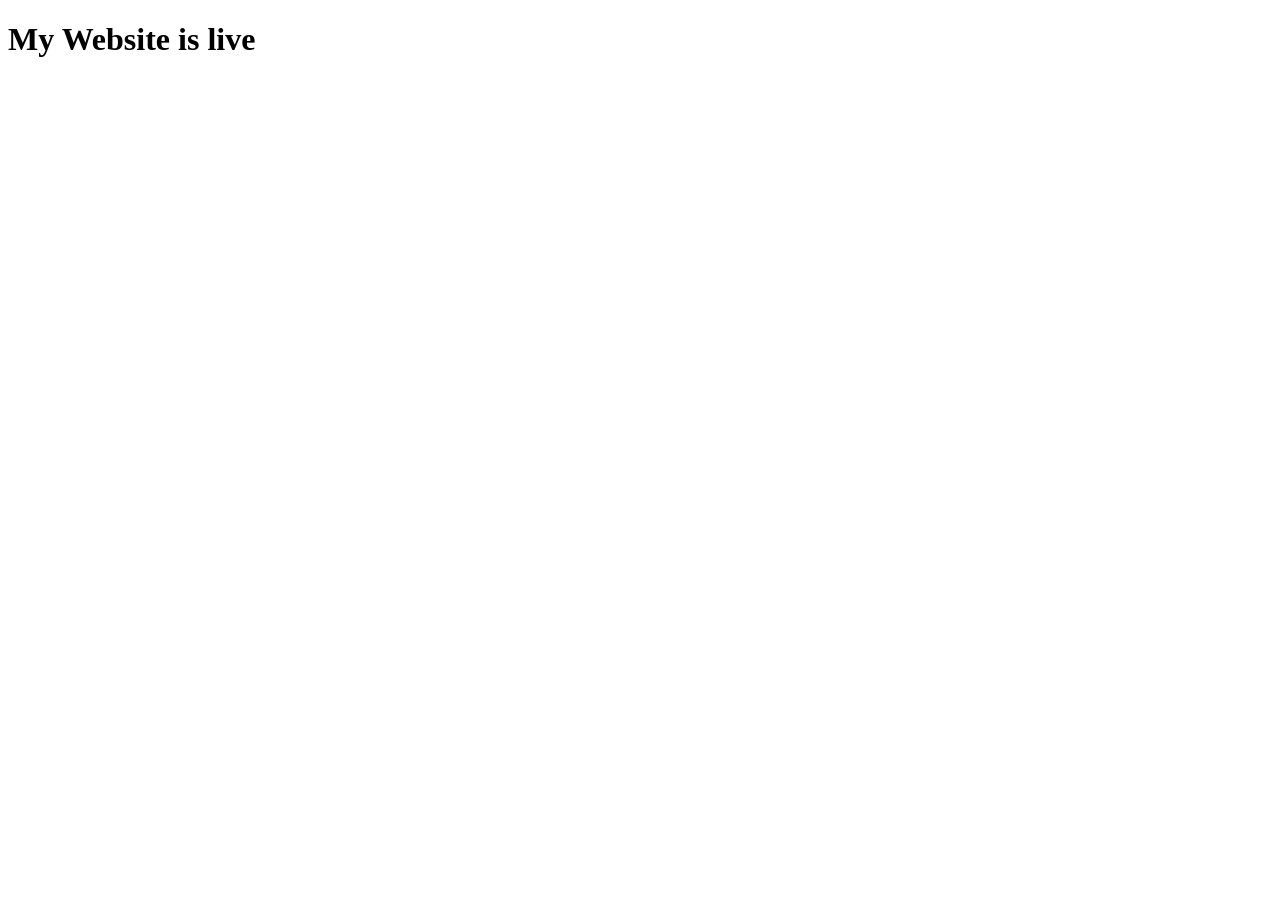
==== index.html @ f47f1bf3 "update index.html" ====
<!DOCTYPE html>
<html lang="en">
<head>
    <meta charset="UTF-8">
    <meta name="viewport" content="width=device-width, initial-scale=1.0">
    <title>Document</title>
</head>
<body>
     <h1>My Website is live</h1>   
</body>
</html>
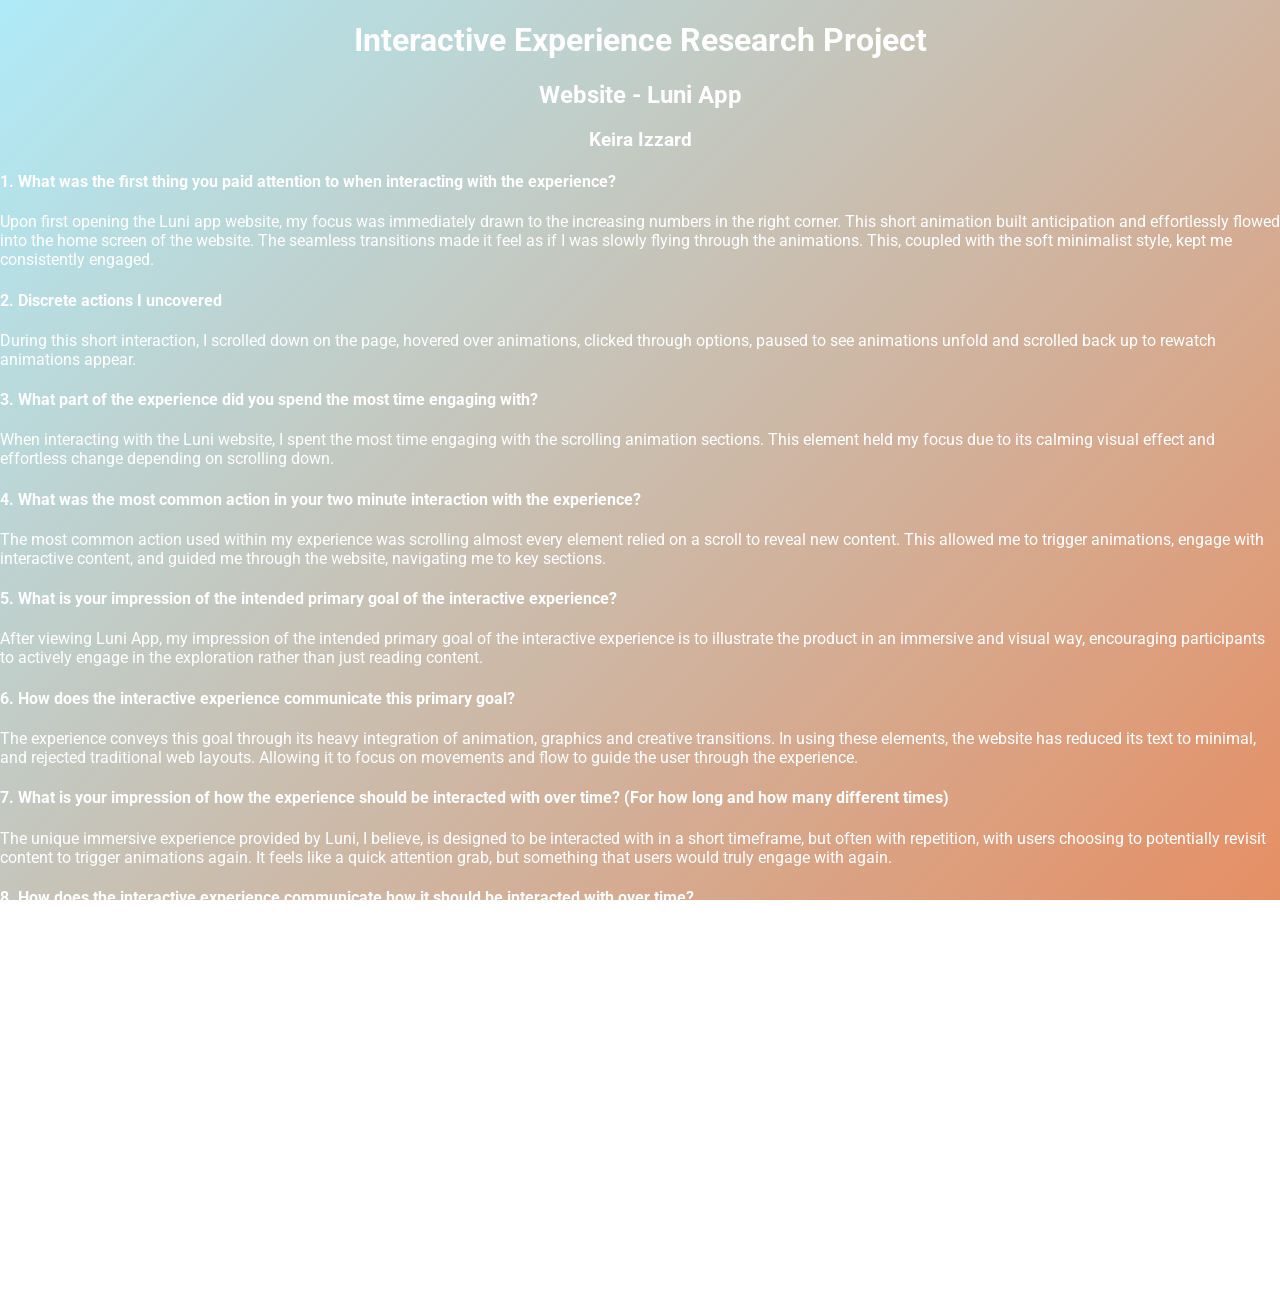
==== commit c3dc3c0c: "add project files" ====
--- a/index.html
+++ b/index.html
@@ -1,11 +1,92 @@
 <!DOCTYPE html>
 <html lang="en">
 <head>
+    <link rel="stylesheet" href="style.css">
+    <link href="https://fonts.googleapis.com/css2?family=Roboto:wght@300;400;500;700&display=swap" rel="stylesheet">
     <meta charset="UTF-8">
     <meta name="viewport" content="width=device-width, initial-scale=1.0">
     <title>Document</title>
-</head>
-<body>
-     <h1>My Website is live</h1>   
+    
+  
+     </style>
+     <h1>Interactive Experience Research Project</h1>  
+     <h2>Website - Luni App</h2> 
+     <h3>Keira Izzard</h3>
+
+     <section>
+     <h4> 1. What was the first thing you paid attention to when interacting with the experience?</h4>
+     <p> Upon first opening the Luni app website, my focus was immediately drawn to the increasing numbers in the right corner. This short animation built anticipation and effortlessly flowed into the home screen of the website. The seamless transitions made it feel as if I was slowly flying through the animations. This, coupled with the soft minimalist style, kept me consistently engaged.</p>
+     </section>
+     
+    <section>
+    <h4> 2. Discrete actions I uncovered</h4>
+    <p> During this short interaction, I scrolled down on the page, hovered over animations, clicked through options, paused to see animations unfold and scrolled back up to rewatch animations appear. </p>
+    </section>
+
+    <section>
+    <h4> 3. What part of the experience did you spend the most time engaging with?</h4>
+    <p>When interacting with the Luni website, I spent the most time engaging with the scrolling animation sections. This element held my focus due to its calming visual effect and effortless change depending on scrolling down.</p>
+    </section>
+
+    <section>
+    <h4> 4. What was the most common action in your two minute interaction with the experience?</h4>
+    <p> The most common action used within my experience was scrolling almost every element relied on a scroll to reveal new content. This allowed me to trigger animations, engage with interactive content, and guided me through the website, navigating me to key sections.</p>
+    </section>
+
+    <section>
+    <h4> 5. What is your impression of the intended primary goal of the interactive experience? </h4>   
+    <p> After viewing Luni App, my impression of the intended primary goal of the interactive experience is to illustrate the product in an immersive and visual way, encouraging participants to actively engage in the exploration rather than just reading content.   </p>
+    </section>
+
+    <section>  
+    <h4> 6. How does the interactive experience communicate this primary goal? </h4>
+    <p> The experience conveys this goal through its heavy integration of animation, graphics and creative transitions. In using these elements, the website has reduced its text to minimal, and rejected traditional web layouts. Allowing it to focus on movements and flow to guide the user through the experience.  </p>
+    </section>
+
+    <section>  
+    <h4> 7. What is your impression of how the experience should be interacted with over time? (For how long and how many different times) </h4>
+    <p> The unique immersive experience provided by Luni, I believe, is designed to be interacted with in a short timeframe, but often with repetition, with users choosing to potentially revisit content to trigger animations again. It feels like a quick attention grab, but something that users would truly engage with again. </p>
+    </section>
+
+    <section>  
+    <h4> 8. How does the interactive experience communicate how it should be interacted with over time?</h4>
+    <p> This is communicated through the layout of the site, a minimalist style paired with a strong visual animative element, which implies fast-paced user engagement. The smooth transition and navigation of the website confirms a desire for a all in one interaction, allowing the user to get from A to B in one sitting. This here suggests that the Luni app website is to be consumed in a casual, quick manner as opposed to a more lengthy session.  </p>
+    </section>
+
+    <section>  
+    <h4> 9. What other media forms (digital or otherwise) does the experience reference?</h4>
+    <p> The experience references other media forms such as mobile app interfaces, digital products, and motion design, commonly associated with branding for new tech releases. </p>
+    </section>
+
+    <section>  
+    <h4> 10. What does this reference/s communicate to you about how you should act when engaging with your research experience? </h4>
+    <p> Luni's references communicate that users should engage with the website’s content in a hands-on and exploratory way. This method emulates how I would engage with a new digital product, which strongly aligns with Luni's goal. </p>
+    </section>
+
+    <section>  
+    <h4> 11. What does this reference/s communicate to you about how you should feel when engaging with your research experience? </h4>
+    <p>   </p>
+    </section>
+
+    <section>  
+    <h4> 12. </h4>
+    <p>   </p>
+    </section>
+
+    <section>  
+    <h4> 13. </h4>
+    <p>   </p>
+    </section>
+
+
+
+
+
+    
+     <link rel="apple-touch-icon" sizes="180x180" href="/apple-touch-icon.png">
+<link rel="icon" type="image/png" sizes="32x32" href="/favicon-32x32.png">
+<link rel="icon" type="image/png" sizes="16x16" href="/favicon-16x16.png">
+
+
 </body>
 </html>
--- a/style.css
+++ b/style.css
@@ -0,0 +1,75 @@
+
+            body {
+                h1 {
+                    text-align: center;
+                  }
+                  h2 {
+                    text-align: center;
+                  }
+                  h3 {
+                    text-align: center;
+                  }
+                margin: 0;
+                font-family: 'Roboto', sans-serif;
+                color: #ffffff;
+                background: linear-gradient(135deg,#afebf8, hwb(20 39% 10%));
+                body {  
+                
+                }
+                h1 {
+                font: weight 300px;
+                main {
+                    max-width: 900px;
+                    margin: 0 auto;
+                    padding: 40px;
+                    section {
+                        background: rgba(255, 255, 255, 0.1);
+                        padding: 25px;
+                        border-radius: 12px;
+                        margin-bottom: 30px;
+                      }
+                      img {
+                        width: 100%;
+                        max-width: 500px;
+                        display: block;
+                        margin: 20px auto;
+                        border-radius: 10px;
+                      }
+                      h1 {
+                        text-align: center;
+                        font-size: 42px;
+                        margin-bottom: 10px;
+                      }
+                      
+                      h2 {
+                        text-align: center;
+                        font-weight: 400;
+                        margin-bottom: 30px;
+                      }
+                      body {
+                        background: linear-gradient(135deg, #89CFF0, #F4A261);
+                      }
+                      p {
+                        line-height: 1.6;
+                      }
+                  }
+                }
+                img {
+                    width: 85%;
+                    max-width: 300px;
+                    height: auto;
+                  }
+
+              
+        
+    
+        background-repeat: no-repeat;
+        background-size: cover;      
+        background-position: center;   
+        background-attachment: fixed; 
+        
+
+
+    
+
+ }
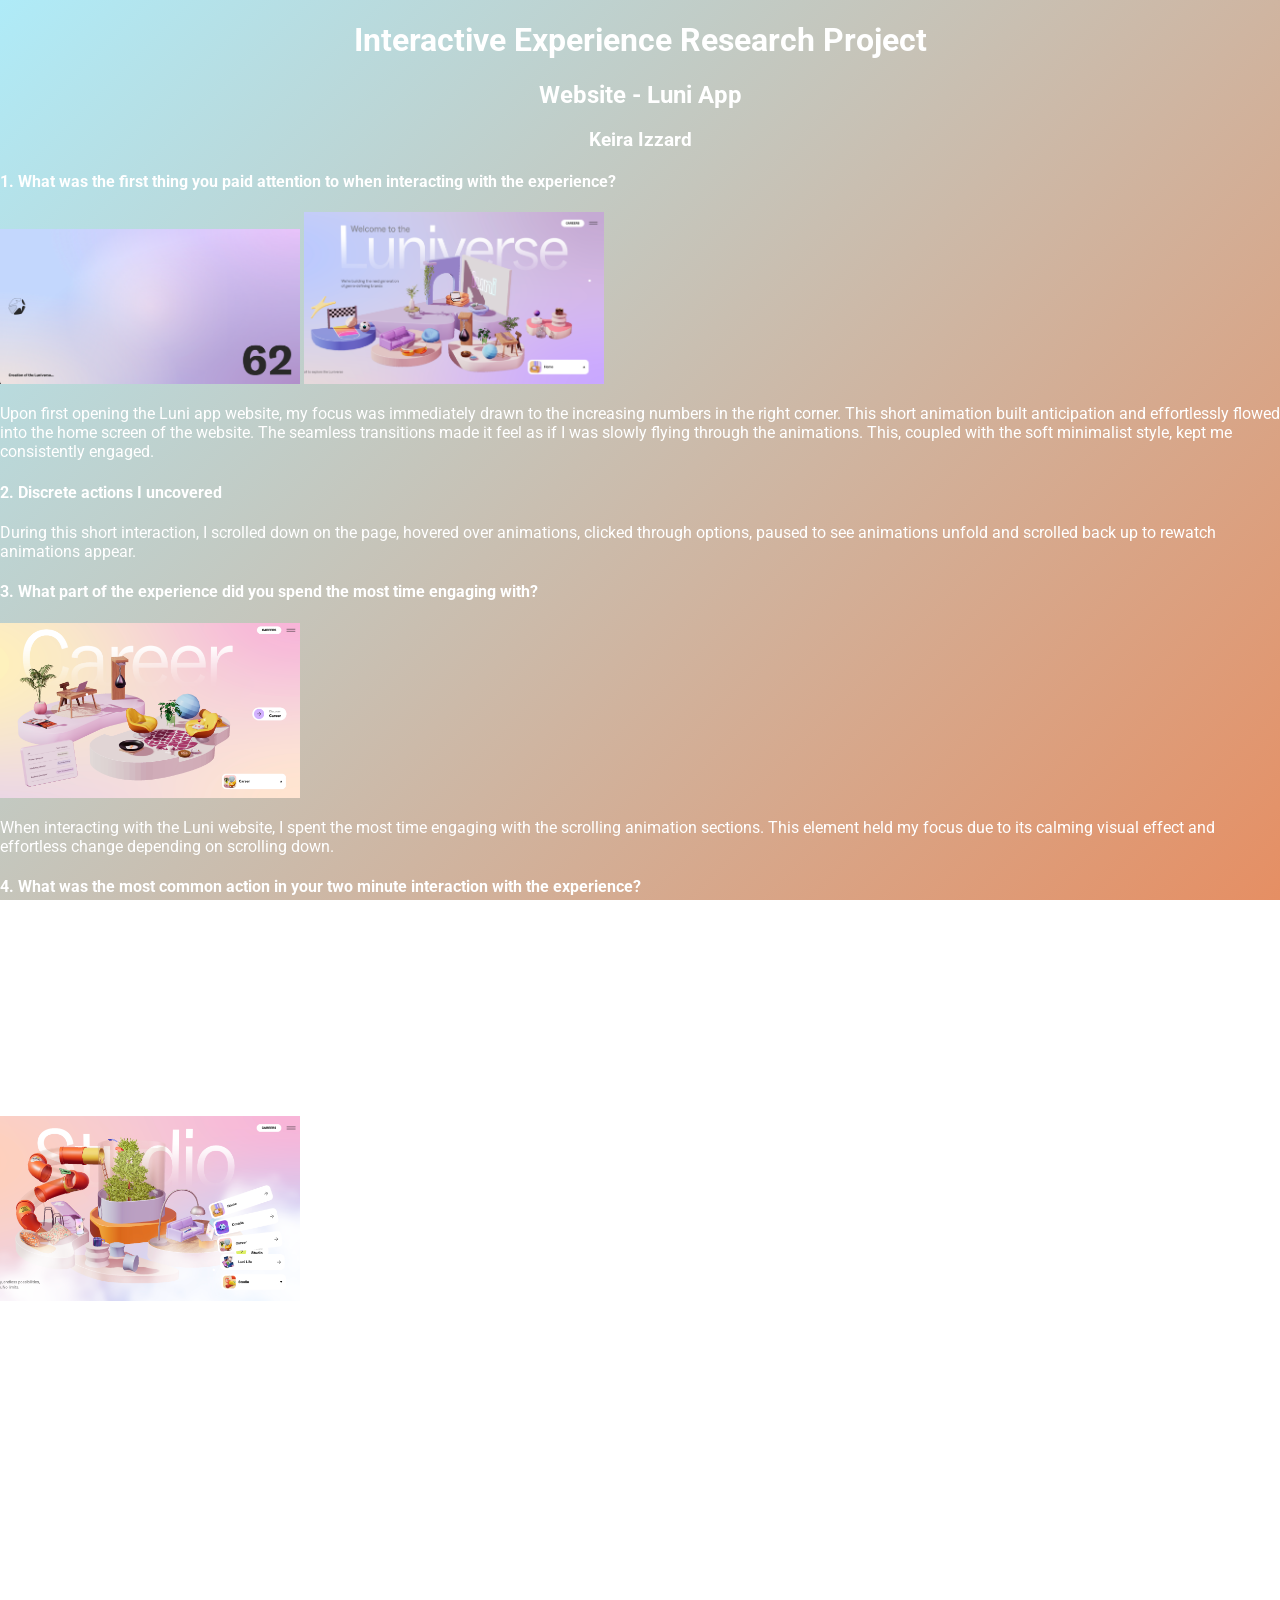
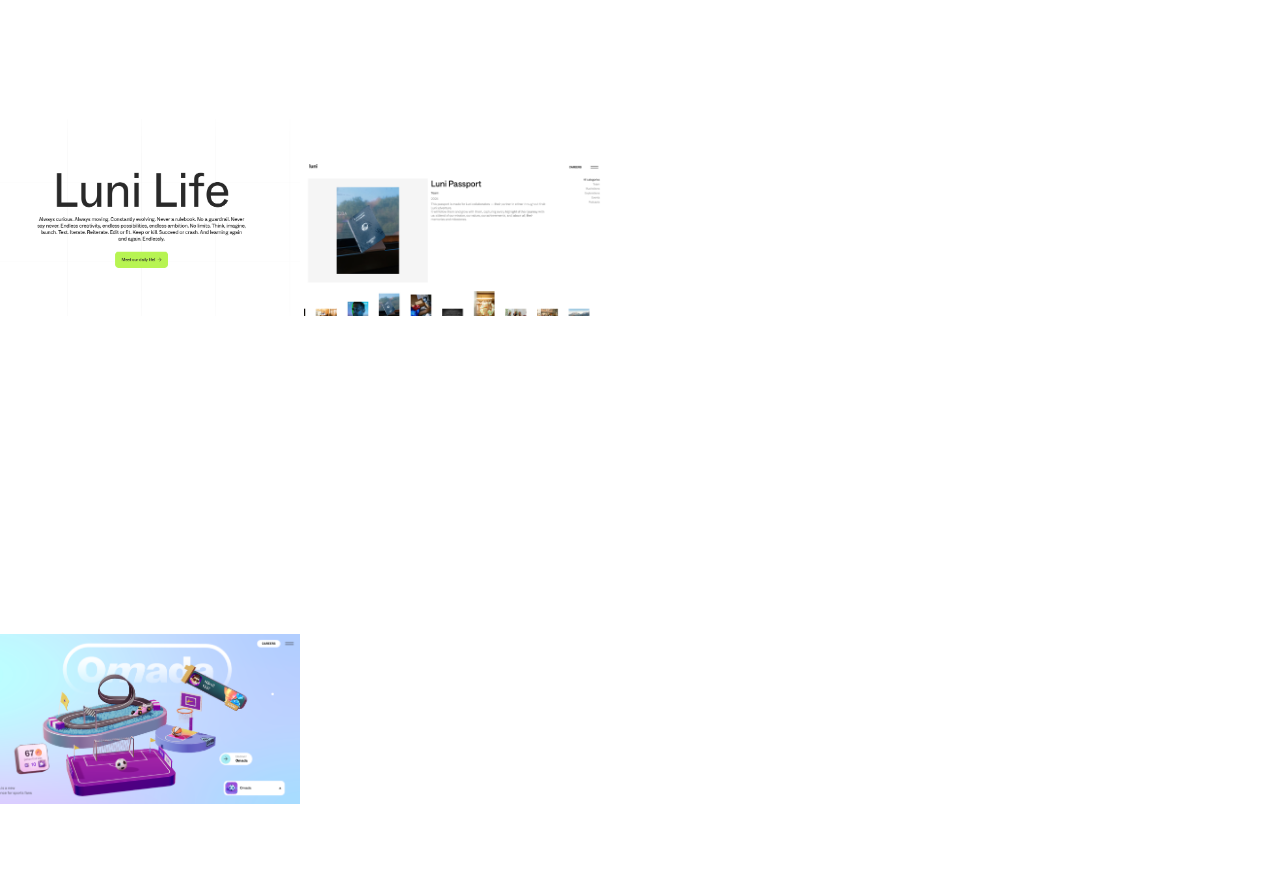
==== commit 95859dc4: "final version" ====
--- a/index.html
+++ b/index.html
@@ -1,92 +1,99 @@
 <!DOCTYPE html>
 <html lang="en">
 <head>
+    <meta charset="UTF-8">
+    <meta name="viewport" content="width=device-width, initial-scale=1.0">
+    <title>Interactive Experience Research Project</title>
     <link rel="stylesheet" href="style.css">
     <link href="https://fonts.googleapis.com/css2?family=Roboto:wght@300;400;500;700&display=swap" rel="stylesheet">
-    <meta charset="UTF-8">
-    <meta name="viewport" content="width=device-width, initial-scale=1.0">
-    <title>Document</title>
-    
-  
-     </style>
-     <h1>Interactive Experience Research Project</h1>  
-     <h2>Website - Luni App</h2> 
-     <h3>Keira Izzard</h3>
+    <link rel="apple-touch-icon" sizes="180x180" href="/apple-touch-icon.png">
+    <link rel="icon" type="image/png" sizes="32x32" href="/favicon-32x32.png">
+    <link rel="icon" type="image/png" sizes="16x16" href="/favicon-16x16.png">
+    <link rel="manifest" href="/site.webmanifest">
+</head>
+<body>
+
+    <header>
+        <h1>Interactive Experience Research Project</h1>
+        <h2>Website - Luni App</h2>
+        <h3>Keira Izzard</h3>
+    </header>
+
+    <main>
 
      <section>
-     <h4> 1. What was the first thing you paid attention to when interacting with the experience?</h4>
-     <p> Upon first opening the Luni app website, my focus was immediately drawn to the increasing numbers in the right corner. This short animation built anticipation and effortlessly flowed into the home screen of the website. The seamless transitions made it feel as if I was slowly flying through the animations. This, coupled with the soft minimalist style, kept me consistently engaged.</p>
+     <h4>1. What was the first thing you paid attention to when interacting with the experience?</h4>
+     <img src="Images/screenshot4.png" alt="screenshot4">
+     <img src="Images/screenshot6.png" alt="screenshot6">
+     <p>Upon first opening the Luni app website, my focus was immediately drawn to the increasing numbers in the right corner. This short animation built anticipation and effortlessly flowed into the home screen of the website. The seamless transitions made it feel as if I was slowly flying through the animations. This, coupled with the soft minimalist style, kept me consistently engaged.</p>
      </section>
      
     <section>
-    <h4> 2. Discrete actions I uncovered</h4>
-    <p> During this short interaction, I scrolled down on the page, hovered over animations, clicked through options, paused to see animations unfold and scrolled back up to rewatch animations appear. </p>
+    <h4>2. Discrete actions I uncovered</h4>
+    <p>During this short interaction, I scrolled down on the page, hovered over animations, clicked through options, paused to see animations unfold and scrolled back up to rewatch animations appear.</p>
     </section>
 
     <section>
-    <h4> 3. What part of the experience did you spend the most time engaging with?</h4>
+    <h4>3. What part of the experience did you spend the most time engaging with?</h4>
+    <img src="Images/screenshot2.png" alt="screenshot2">
     <p>When interacting with the Luni website, I spent the most time engaging with the scrolling animation sections. This element held my focus due to its calming visual effect and effortless change depending on scrolling down.</p>
     </section>
 
     <section>
-    <h4> 4. What was the most common action in your two minute interaction with the experience?</h4>
-    <p> The most common action used within my experience was scrolling almost every element relied on a scroll to reveal new content. This allowed me to trigger animations, engage with interactive content, and guided me through the website, navigating me to key sections.</p>
+    <h4>4. What was the most common action in your two minute interaction with the experience?</h4>
+    <p>The most common action used within my experience was scrolling almost every element relied on a scroll to reveal new content. This allowed me to trigger animations, engage with interactive content, and guided me through the website, navigating me to key sections.</p>
     </section>
 
     <section>
-    <h4> 5. What is your impression of the intended primary goal of the interactive experience? </h4>   
-    <p> After viewing Luni App, my impression of the intended primary goal of the interactive experience is to illustrate the product in an immersive and visual way, encouraging participants to actively engage in the exploration rather than just reading content.   </p>
+    <h4>5. What is your impression of the intended primary goal of the interactive experience?</h4>   
+    <p>After viewing Luni App, my impression of the intended primary goal of the interactive experience is to illustrate the product in an immersive and visual way, encouraging participants to actively engage in the exploration rather than just reading content.</p>
     </section>
 
     <section>  
-    <h4> 6. How does the interactive experience communicate this primary goal? </h4>
-    <p> The experience conveys this goal through its heavy integration of animation, graphics and creative transitions. In using these elements, the website has reduced its text to minimal, and rejected traditional web layouts. Allowing it to focus on movements and flow to guide the user through the experience.  </p>
+    <h4>6. How does the interactive experience communicate this primary goal?</h4>
+    <img src="Images/screenshot3.png" alt="screenshot3">
+    <p>The experience conveys this goal through its heavy integration of animation, graphics and creative transitions. In using these elements, the website has reduced its text to minimal, and rejected traditional web layouts. Allowing it to focus on movements and flow to guide the user through the experience.</p>
     </section>
 
     <section>  
-    <h4> 7. What is your impression of how the experience should be interacted with over time? (For how long and how many different times) </h4>
-    <p> The unique immersive experience provided by Luni, I believe, is designed to be interacted with in a short timeframe, but often with repetition, with users choosing to potentially revisit content to trigger animations again. It feels like a quick attention grab, but something that users would truly engage with again. </p>
+    <h4>7. What is your impression of how the experience should be interacted with over time?</h4>
+    <p>The unique immersive experience provided by Luni, I believe, is designed to be interacted with in a short timeframe, but often with repetition, with users choosing to potentially revisit content to trigger animations again. It feels like a quick attention grab, but something that users would truly engage with again.</p>
     </section>
 
     <section>  
-    <h4> 8. How does the interactive experience communicate how it should be interacted with over time?</h4>
-    <p> This is communicated through the layout of the site, a minimalist style paired with a strong visual animative element, which implies fast-paced user engagement. The smooth transition and navigation of the website confirms a desire for a all in one interaction, allowing the user to get from A to B in one sitting. This here suggests that the Luni app website is to be consumed in a casual, quick manner as opposed to a more lengthy session.  </p>
+    <h4>8. How does the interactive experience communicate how it should be interacted with over time?</h4>
+    <p>This is communicated through the layout of the site, a minimalist style paired with a strong visual animative element, which implies fast-paced user engagement. The smooth transition and navigation of the website confirms a desire for a all in one interaction, allowing the user to get from A to B in one sitting. This here suggests that the Luni app website is to be consumed in a casual, quick manner as opposed to a more lengthy session.</p>
     </section>
 
     <section>  
-    <h4> 9. What other media forms (digital or otherwise) does the experience reference?</h4>
-    <p> The experience references other media forms such as mobile app interfaces, digital products, and motion design, commonly associated with branding for new tech releases. </p>
+    <h4>9. What other media forms (digital or otherwise) does the experience reference?</h4>
+    <p>The experience references other media forms such as mobile app interfaces, digital products, and motion design, commonly associated with branding for new tech releases.</p>
     </section>
 
     <section>  
-    <h4> 10. What does this reference/s communicate to you about how you should act when engaging with your research experience? </h4>
-    <p> Luni's references communicate that users should engage with the website’s content in a hands-on and exploratory way. This method emulates how I would engage with a new digital product, which strongly aligns with Luni's goal. </p>
+    <h4>10. What does this reference/s communicate to you about how you should act when engaging with your research experience?</h4>
+    <img src="Images/screenshot1.png" alt="screenshot1">
+    <img src="Images/screenshot7.png" alt="screenshot7">
+    <p>Luni's references communicate that users should engage with the website's content in a hands-on and exploratory way. This method emulates how I would engage with a new digital product, which strongly aligns with Luni's goal.</p>
     </section>
 
     <section>  
-    <h4> 11. What does this reference/s communicate to you about how you should feel when engaging with your research experience? </h4>
-    <p>   </p>
+    <h4>11. What does this references communicate to you about how you should feel when engaging with your research experience?</h4>
+    <p>The references provided additionally communicate emotional cues, the carefully curated animations have a lively aspect, allowing the user to feel playful and curious. Alongside this, the minimalist design and colour palette help users feel a sense of calmness.</p>
     </section>
 
     <section>  
-    <h4> 12. </h4>
-    <p>   </p>
+    <h4>12. What is the most frustrating part of the interaction to you, and what makes that part frustrating?</h4>
+    <p>Throughout my experience on the Luni app website, the most frustrating part of the interaction was the lack of clear instructions. Despite the website easily guiding you through with transitions and animations, there isn't a clear structure or place to end up, leaving the user feeling a little lost and questioning what to do next.</p>
     </section>
 
     <section>  
-    <h4> 13. </h4>
-    <p>   </p>
+    <h4>13. What is the most satisfying part of the interaction to you, and what makes that part satisfying?</h4>
+    <img src="Images/screenshot5.png" alt="screenshot5">
+    <p>After exploring and interacting with the Luni app website, the greatest satisfaction was watching the animations effortlessly occur after directly scrolling. This made the experience feel responsive to my engagement and an overall immersive experience.</p>
     </section>
 
-
-
-
-
-    
-     <link rel="apple-touch-icon" sizes="180x180" href="/apple-touch-icon.png">
-<link rel="icon" type="image/png" sizes="32x32" href="/favicon-32x32.png">
-<link rel="icon" type="image/png" sizes="16x16" href="/favicon-16x16.png">
-
+    </main>
 
 </body>
-</html>
+</html>
